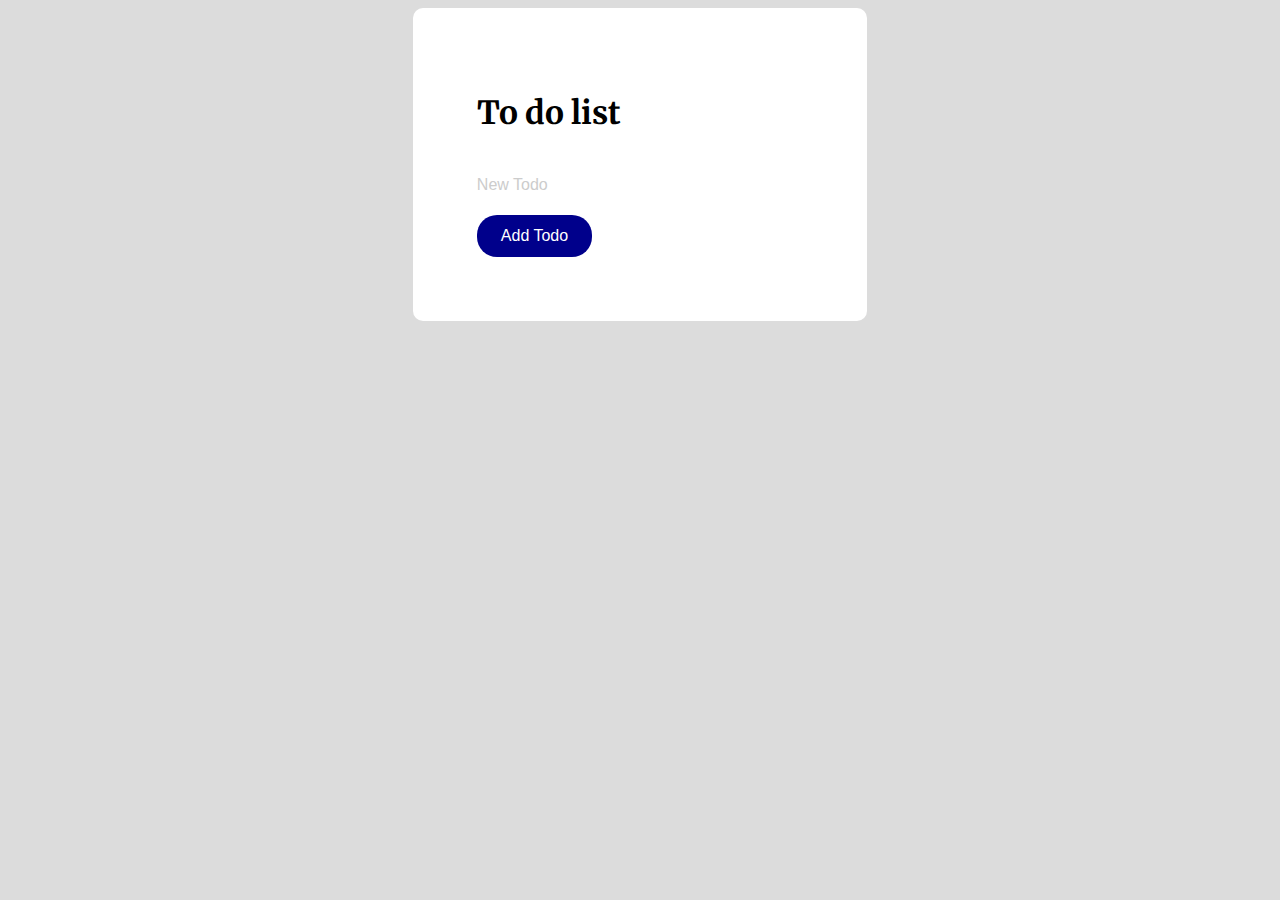
==== index.html @ 26b2c371 "Initial commit" ====
<!DOCTYPE html>
<html lang="en">
<head>
    <meta charset="UTF-8">
    <meta http-equiv="X-UA-Compatible" content="IE=edge">
    <meta name="viewport" content="width=device-width, initial-scale=1.0">
    <title>To do list</title>
    <link rel="stylesheet" href="style.css">
</head>
<body>
    <div class="container">
        <div id="toDoList" class="row">
            <h1>To do list</h1>
        </div>
        <div class="controls">
            <input type="text" placeholder="New Todo" id="todo-new" class="todo-input">
            <button id="addToDo" class="add-to-do">Add Todo</button>
        </div>
    </div>
    <script src="main.js"></script>
</body>
</html>
---- style.css ----
@import url('https://fonts.googleapis.com/css2?family=Merriweather:wght@300;700&display=swap');

* {
    box-sizing: border-box;
}

html,body{
    background-color: gainsboro;
    font-family: 'Merriweather', serif;
}

.container{
    background-color: white;
    width: fit-content;
    display: flex;
    flex-direction: column;
    justify-content: center;
    margin: 0 auto;
    padding: 4em;
    border-radius: 10px;
}

button.add-to-do{
    background-color: darkblue;
    border: none;
    padding: 12px 24px;
    color: white;
    font-size: 16px;
    border-radius: 20px;
    cursor: pointer;
}

input[type="text"]{
    width: 100%;
    font-size: 16px;
    padding: 5px 0;
    border: none;
    margin:1em 0;
}
.task-complete{
    text-decoration: line-through;
    opacity: .5;
}
::placeholder{
    color: #ccc;
}

input:focus{
    outline: 0;
}
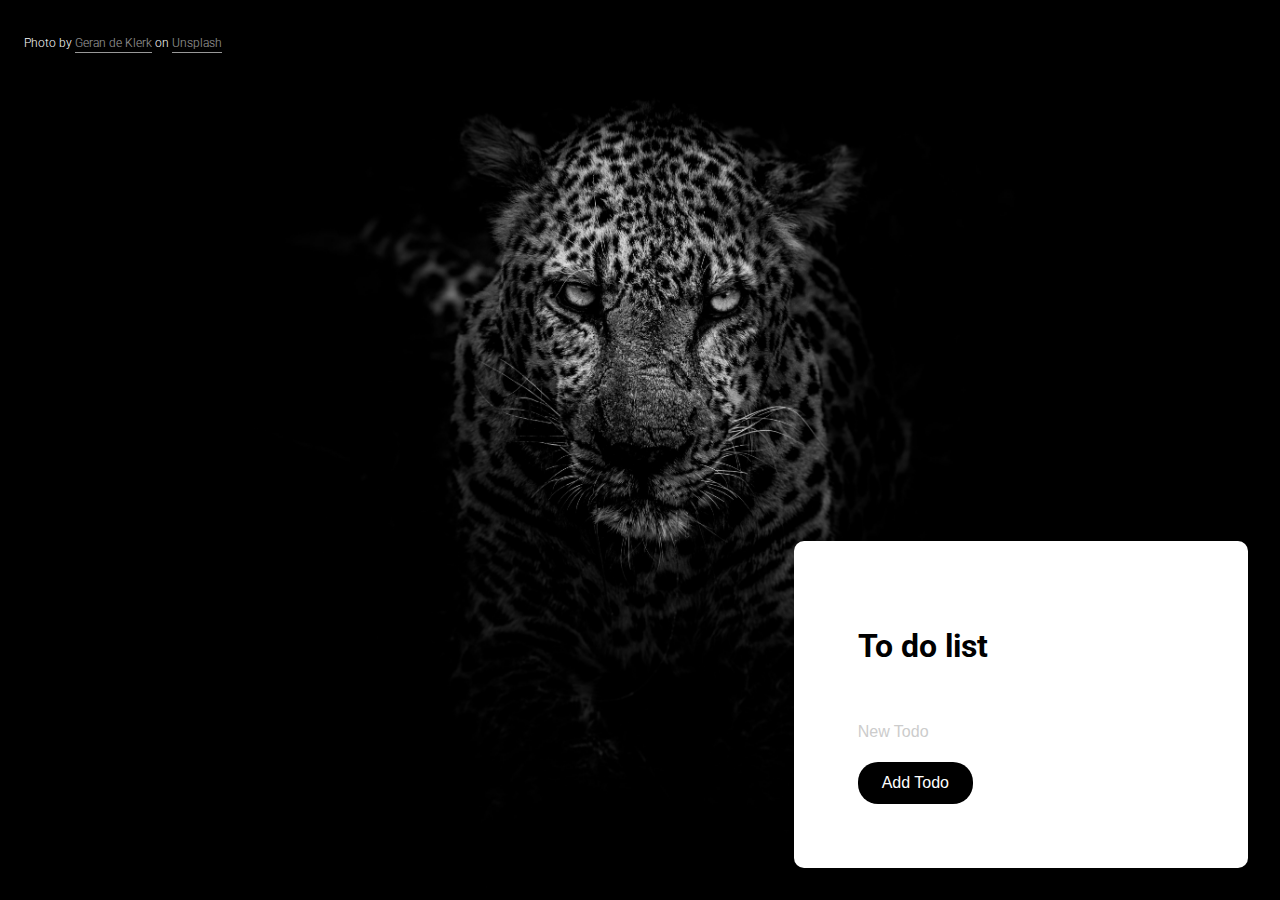
==== commit be268508: "Created a concept and styled everything based off that concept" ====
--- a/index.html
+++ b/index.html
@@ -8,6 +8,10 @@
     <link rel="stylesheet" href="style.css">
 </head>
 <body>
+    <div class="img-credit">
+        <p>Photo by <a href="https://unsplash.com/@gerandeklerk?utm_source=unsplash&utm_medium=referral&utm_content=creditCopyText">Geran de Klerk</a> on <a href="https://unsplash.com/s/photos/africa?utm_source=unsplash&utm_medium=referral&utm_content=creditCopyText">Unsplash</a>
+        </p>
+    </div>
     <div class="container">
         <div id="toDoList" class="row">
             <h1>To do list</h1>
@@ -16,6 +20,7 @@
             <input type="text" placeholder="New Todo" id="todo-new" class="todo-input">
             <button id="addToDo" class="add-to-do">Add Todo</button>
         </div>
+        <div id="alert"></div>
     </div>
     <script src="main.js"></script>
 </body>
--- a/style.css
+++ b/style.css
@@ -1,15 +1,38 @@
-@import url('https://fonts.googleapis.com/css2?family=Merriweather:wght@300;700&display=swap');
+@import url('https://fonts.googleapis.com/css2?family=Roboto:wght@300;500&display=swap');
 
 * {
     box-sizing: border-box;
 }
 
 html,body{
-    background-color: gainsboro;
-    font-family: 'Merriweather', serif;
+    background-color: red;
+    font-family: 'Roboto', sans-serif;
+    background-image: url('img/bg.jpg');
+    background-size: cover;
+    background-repeat: no-repeat;
+    background-position: center;
+    margin: 0;
+    padding: 0;
+    width: 100%;
+    height: 100%;
+}   
+.img-credit{
+    position: absolute;
+    inset: 2em auto auto 2em;
+    color: white;
+    font-size: 12px;
+    font-weight: 300;
 }
-
+.img-credit a, a:hover, a:focus, a:visited{
+    color: white;
+    opacity: .6;
+    text-decoration: none;
+    padding-bottom: 2px;
+    border-bottom: 1px solid white;
+}
 .container{
+    position: fixed;
+    inset: auto 2em 2em auto;
     background-color: white;
     width: fit-content;
     display: flex;
@@ -21,7 +44,7 @@
 }
 
 button.add-to-do{
-    background-color: darkblue;
+    background-color: black;
     border: none;
     padding: 12px 24px;
     color: white;
@@ -29,15 +52,42 @@
     border-radius: 20px;
     cursor: pointer;
 }
-
+label{
+    display: flex;
+}
 input[type="text"]{
     width: 100%;
     font-size: 16px;
     padding: 5px 0;
     border: none;
-    margin:1em 0;
+    margin: 1em 0;
 }
-.task-complete{
+input[type="checkbox"] {
+    appearance: none;
+    -webkit-appearance: none;
+    border-radius: 50%;
+    border: 3px solid #151617;
+    width: 15px;
+    height: 15px;
+    margin-right: 15px;
+}
+input[type="checkbox"]:checked {
+    background: black;
+    outline: 0;
+}
+.task{
+    display: flex;
+    justify-content: space-between;
+    align-items: center;
+    padding: 1em 0;
+    border-bottom: 1px solid rgb(235, 235, 235);
+    font-weight: 300;
+}
+.task span{
+    font-family: 'Roboto', sans-serif;
+    cursor: pointer;
+}
+.task-complete label{
     text-decoration: line-through;
     opacity: .5;
 }
@@ -47,4 +97,15 @@
 
 input:focus{
     outline: 0;
+}
+.alert{
+    width: 100%;
+    background-color: red;
+    color: white;
+    font-size: 14px;
+    padding: 1em;
+    font-weight: 300;
+}
+.controls{
+    margin-top: 1em;
 }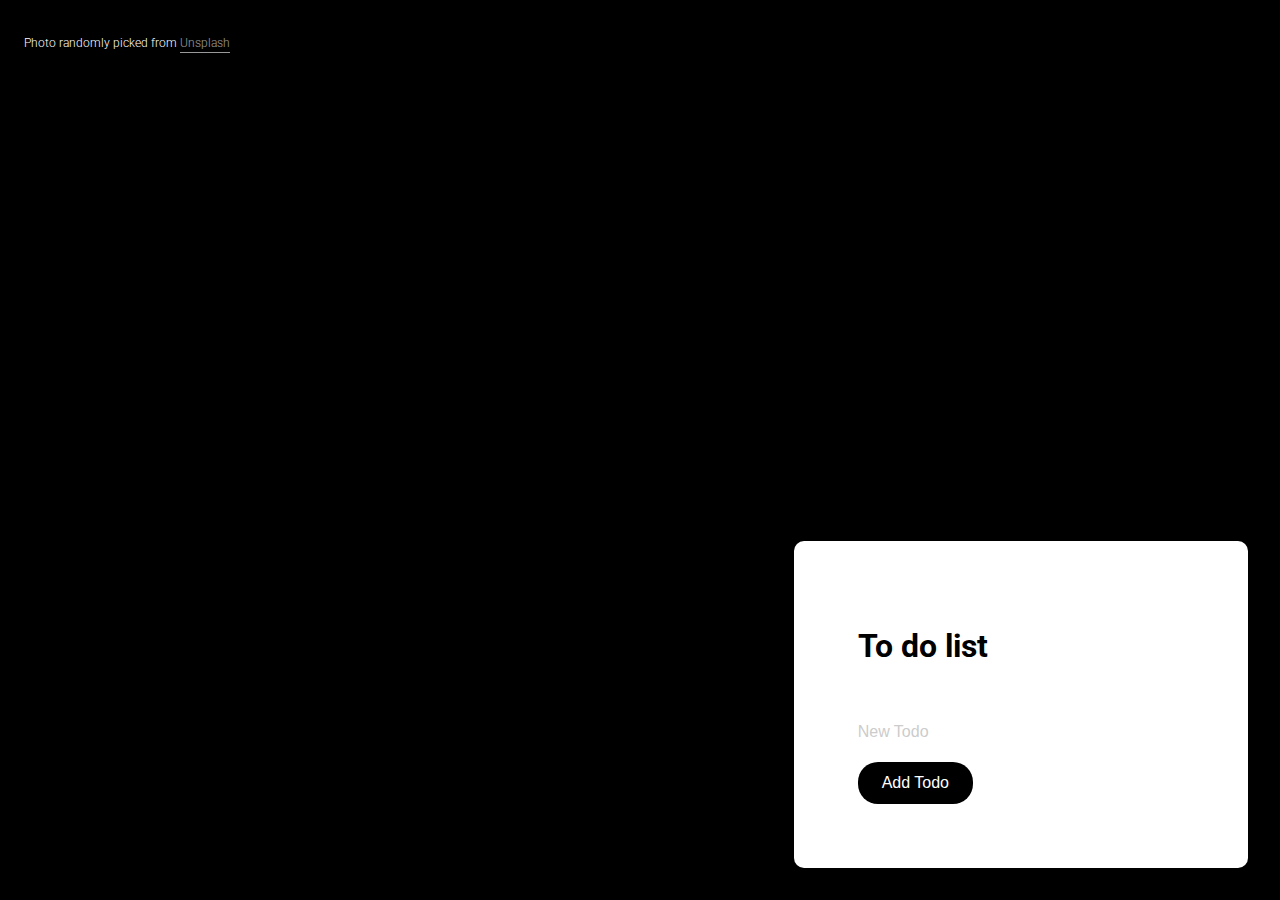
==== commit f758be92: "Added a random image from Unsplash" ====
--- a/index.html
+++ b/index.html
@@ -9,7 +9,7 @@
 </head>
 <body>
     <div class="img-credit">
-        <p>Photo by <a href="https://unsplash.com/@gerandeklerk?utm_source=unsplash&utm_medium=referral&utm_content=creditCopyText">Geran de Klerk</a> on <a href="https://unsplash.com/s/photos/africa?utm_source=unsplash&utm_medium=referral&utm_content=creditCopyText">Unsplash</a>
+        <p>Photo randomly picked from <a href="https://unsplash.com/s/photos/africa?utm_source=unsplash&utm_medium=referral&utm_content=creditCopyText">Unsplash</a>
         </p>
     </div>
     <div class="container">
--- a/style.css
+++ b/style.css
@@ -5,9 +5,8 @@
 }
 
 html,body{
-    background-color: red;
+    background-color: black;
     font-family: 'Roboto', sans-serif;
-    background-image: url('img/bg.jpg');
     background-size: cover;
     background-repeat: no-repeat;
     background-position: center;
@@ -41,6 +40,9 @@
     margin: 0 auto;
     padding: 4em;
     border-radius: 10px;
+    transition-property: width;
+    transition-duration: 4s;
+    transition-delay: 2s;
 }
 
 button.add-to-do{
@@ -54,6 +56,7 @@
 }
 label{
     display: flex;
+    align-items: center;
 }
 input[type="text"]{
     width: 100%;
@@ -69,7 +72,7 @@
     border: 3px solid #151617;
     width: 15px;
     height: 15px;
-    margin-right: 15px;
+    margin-right: 10px;
 }
 input[type="checkbox"]:checked {
     background: black;
@@ -86,6 +89,7 @@
 .task span{
     font-family: 'Roboto', sans-serif;
     cursor: pointer;
+    margin-left: 10px;
 }
 .task-complete label{
     text-decoration: line-through;
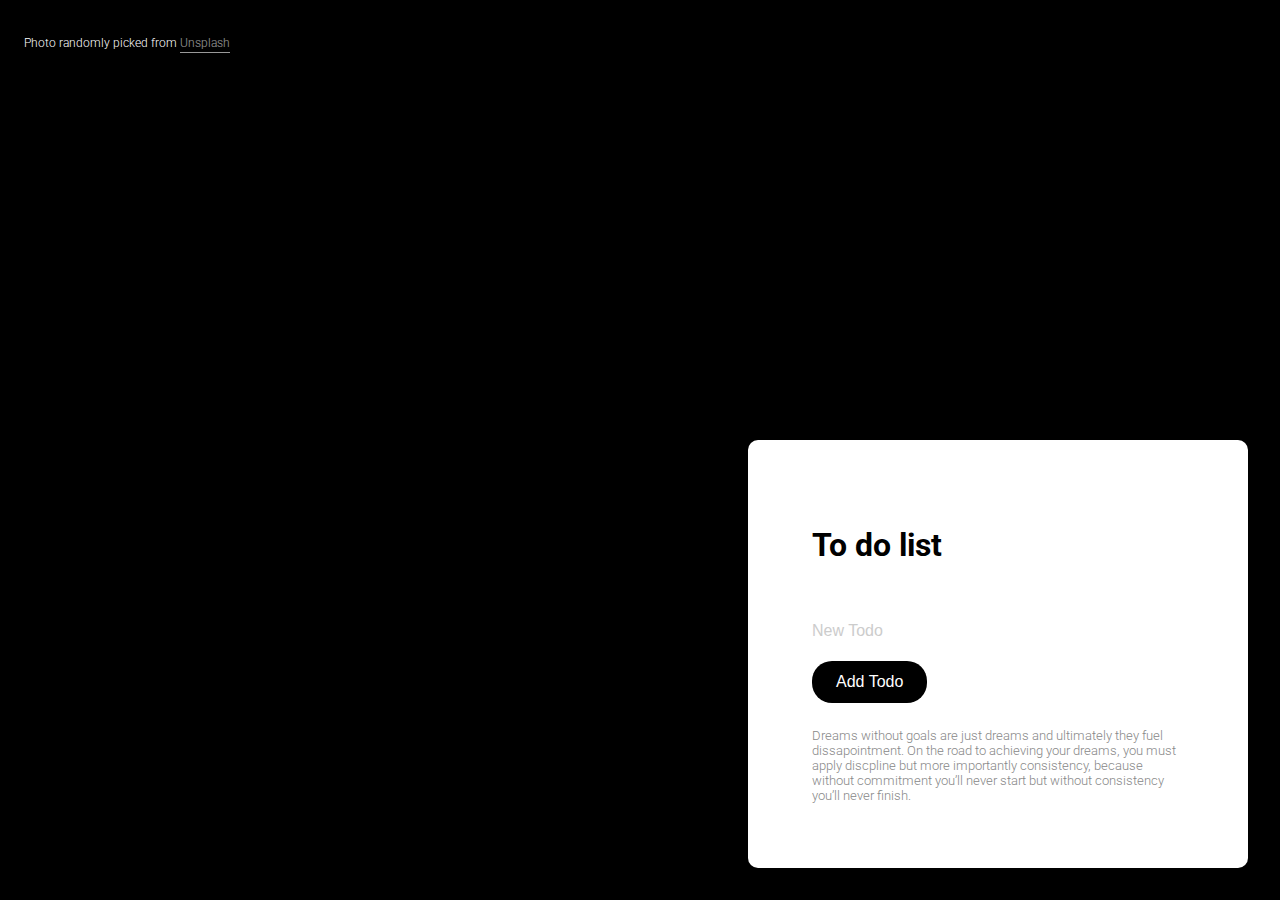
==== commit 9551d000: "Added motivational quote" ====
--- a/index.html
+++ b/index.html
@@ -1,27 +1,43 @@
 <!DOCTYPE html>
 <html lang="en">
-<head>
-    <meta charset="UTF-8">
-    <meta http-equiv="X-UA-Compatible" content="IE=edge">
-    <meta name="viewport" content="width=device-width, initial-scale=1.0">
+  <head>
+    <meta charset="UTF-8" />
+    <meta http-equiv="X-UA-Compatible" content="IE=edge" />
+    <meta name="viewport" content="width=device-width, initial-scale=1.0" />
     <title>To do list</title>
-    <link rel="stylesheet" href="style.css">
-</head>
-<body>
+    <link rel="stylesheet" href="style.css" />
+  </head>
+  <body>
     <div class="img-credit">
-        <p>Photo randomly picked from <a href="https://unsplash.com/s/photos/africa?utm_source=unsplash&utm_medium=referral&utm_content=creditCopyText">Unsplash</a>
-        </p>
+      <p>
+        Photo randomly picked from
+        <a
+          href="https://unsplash.com/s/photos/africa?utm_source=unsplash&utm_medium=referral&utm_content=creditCopyText"
+          >Unsplash</a
+        >
+      </p>
     </div>
     <div class="container">
-        <div id="toDoList" class="row">
-            <h1>To do list</h1>
-        </div>
-        <div class="controls">
-            <input type="text" placeholder="New Todo" id="todo-new" class="todo-input">
-            <button id="addToDo" class="add-to-do">Add Todo</button>
-        </div>
-        <div id="alert"></div>
+      <div id="toDoList" class="row">
+        <h1>To do list</h1>
+      </div>
+      <div class="controls">
+        <input
+          type="text"
+          placeholder="New Todo"
+          id="todo-new"
+          class="todo-input"
+        />
+        <button id="addToDo" class="add-to-do">Add Todo</button>
+        <small
+          >Dreams without goals are just dreams and ultimately they fuel
+          dissapointment. On the road to achieving your dreams, you must apply
+          discpline but more importantly consistency, because without commitment
+          you’ll never start but without consistency you’ll never finish.</small
+        >
+      </div>
+      <div id="alert"></div>
     </div>
     <script src="main.js"></script>
-</body>
-</html>+  </body>
+</html>
--- a/style.css
+++ b/style.css
@@ -1,115 +1,127 @@
-@import url('https://fonts.googleapis.com/css2?family=Roboto:wght@300;500&display=swap');
+@import url("https://fonts.googleapis.com/css2?family=Roboto:wght@300;500&display=swap");
 
 * {
-    box-sizing: border-box;
+  box-sizing: border-box;
 }
 
-html,body{
-    background-color: black;
-    font-family: 'Roboto', sans-serif;
-    background-size: cover;
-    background-repeat: no-repeat;
-    background-position: center;
-    margin: 0;
-    padding: 0;
-    width: 100%;
-    height: 100%;
-}   
-.img-credit{
-    position: absolute;
-    inset: 2em auto auto 2em;
-    color: white;
-    font-size: 12px;
-    font-weight: 300;
+html,
+body {
+  background-color: black;
+  font-family: "Roboto", sans-serif;
+  background-size: cover;
+  background-repeat: no-repeat;
+  background-position: center;
+  margin: 0;
+  padding: 0;
+  width: 100%;
+  height: 100%;
 }
-.img-credit a, a:hover, a:focus, a:visited{
-    color: white;
-    opacity: .6;
-    text-decoration: none;
-    padding-bottom: 2px;
-    border-bottom: 1px solid white;
+.img-credit {
+  position: absolute;
+  inset: 2em auto auto 2em;
+  color: white;
+  font-size: 12px;
+  font-weight: 300;
 }
-.container{
-    position: fixed;
-    inset: auto 2em 2em auto;
-    background-color: white;
-    width: fit-content;
-    display: flex;
-    flex-direction: column;
-    justify-content: center;
-    margin: 0 auto;
-    padding: 4em;
-    border-radius: 10px;
-    transition-property: width;
-    transition-duration: 4s;
-    transition-delay: 2s;
+.img-credit a,
+a:hover,
+a:focus,
+a:visited {
+  color: white;
+  opacity: 0.6;
+  text-decoration: none;
+  padding-bottom: 2px;
+  border-bottom: 1px solid white;
+}
+.container {
+  position: fixed;
+  inset: auto 2em 2em auto;
+  background-color: white;
+  width: fit-content;
+  max-width: 500px;
+  display: flex;
+  flex-direction: column;
+  justify-content: center;
+  margin: 0 auto;
+  padding: 4em;
+  border-radius: 10px;
+  transition-property: width;
+  transition-duration: 4s;
+  transition-delay: 2s;
 }
 
-button.add-to-do{
-    background-color: black;
-    border: none;
-    padding: 12px 24px;
-    color: white;
-    font-size: 16px;
-    border-radius: 20px;
-    cursor: pointer;
+small {
+  color: rgb(136, 136, 136);
+  display: inline-block;
+  margin-top: 25px;
+  font-weight: 300;
 }
-label{
-    display: flex;
-    align-items: center;
+
+button.add-to-do {
+  background-color: black;
+  border: none;
+  padding: 12px 24px;
+  color: white;
+  font-size: 16px;
+  border-radius: 20px;
+  cursor: pointer;
 }
-input[type="text"]{
-    width: 100%;
-    font-size: 16px;
-    padding: 5px 0;
-    border: none;
-    margin: 1em 0;
+label {
+  display: flex;
+  align-items: center;
+}
+input[type="text"] {
+  width: 100%;
+  font-size: 16px;
+  padding: 5px 0;
+  border: none;
+  margin: 1em 0;
 }
 input[type="checkbox"] {
-    appearance: none;
-    -webkit-appearance: none;
-    border-radius: 50%;
-    border: 3px solid #151617;
-    width: 15px;
-    height: 15px;
-    margin-right: 10px;
+  appearance: none;
+  -webkit-appearance: none;
+  border-radius: 50%;
+  border: 3px solid #151617;
+  width: 15px;
+  height: 15px;
+  margin-right: 10px;
 }
 input[type="checkbox"]:checked {
-    background: black;
-    outline: 0;
+  background: black;
+  outline: 0;
 }
-.task{
-    display: flex;
-    justify-content: space-between;
-    align-items: center;
-    padding: 1em 0;
-    border-bottom: 1px solid rgb(235, 235, 235);
-    font-weight: 300;
+.task {
+  display: flex;
+  justify-content: space-between;
+  align-items: center;
+  padding: 1em 0;
+  border-bottom: 1px solid rgb(235, 235, 235);
+  font-weight: 300;
 }
-.task span{
-    font-family: 'Roboto', sans-serif;
-    cursor: pointer;
-    margin-left: 10px;
+.task span {
+  font-family: "Roboto", sans-serif;
+  cursor: pointer;
+  margin-left: 10px;
 }
-.task-complete label{
-    text-decoration: line-through;
-    opacity: .5;
+.task-complete label {
+  text-decoration: line-through;
+  opacity: 0.5;
 }
-::placeholder{
-    color: #ccc;
+::placeholder {
+  color: #ccc;
 }
 
-input:focus{
-    outline: 0;
+input:focus {
+  outline: 0;
 }
-.alert{
-    width: 100%;
-    background-color: red;
-    color: white;
-    font-size: 14px;
-    padding: 1em;
-    font-weight: 300;
+.alert {
+  width: 100%;
+  background-color: red;
+  color: white;
+  font-size: 14px;
+  padding: 1em;
+  font-weight: 300;
 }
-.controls{
-    margin-top: 1em;
-}+.controls {
+  margin-top: 1em;
+}
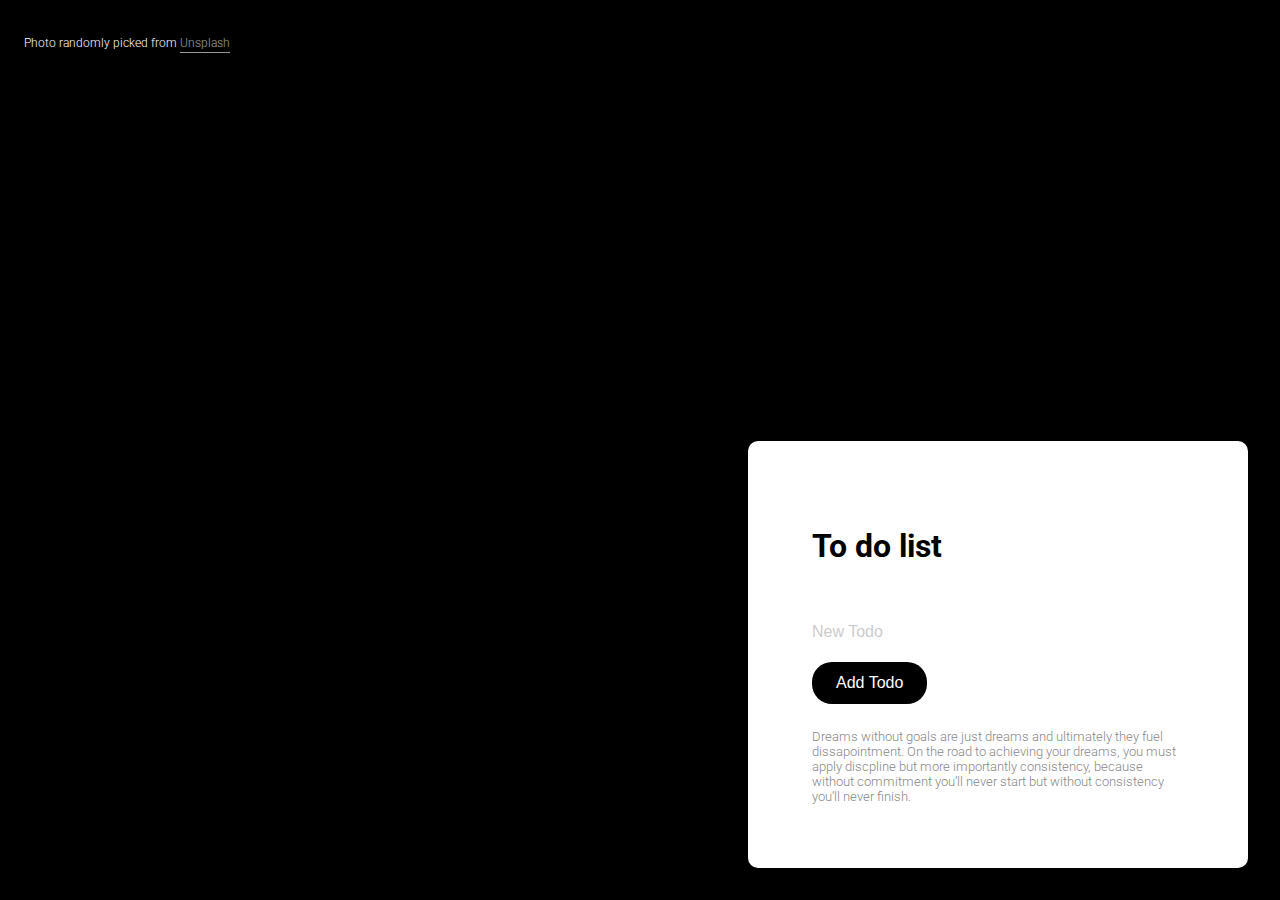
==== commit 601eb730: "Added multiple quotes" ====
--- a/index.html
+++ b/index.html
@@ -29,7 +29,7 @@
           class="todo-input"
         />
         <button id="addToDo" class="add-to-do">Add Todo</button>
-        <small
+        <small id="quotes"
           >Dreams without goals are just dreams and ultimately they fuel
           dissapointment. On the road to achieving your dreams, you must apply
           discpline but more importantly consistency, because without commitment
--- a/style.css
+++ b/style.css
@@ -51,8 +51,8 @@
 }
 
 small {
+  display: block !important;
   color: rgb(136, 136, 136);
-  display: inline-block;
   margin-top: 25px;
   font-weight: 300;
 }
@@ -125,3 +125,15 @@
 .controls {
   margin-top: 1em;
 }
+
+@media (max-width: 650px) {
+  html,
+  body {
+    background-image: none;
+  }
+  .container {
+    position: relative;
+    padding: 2em;
+    inset: 0;
+  }
+}
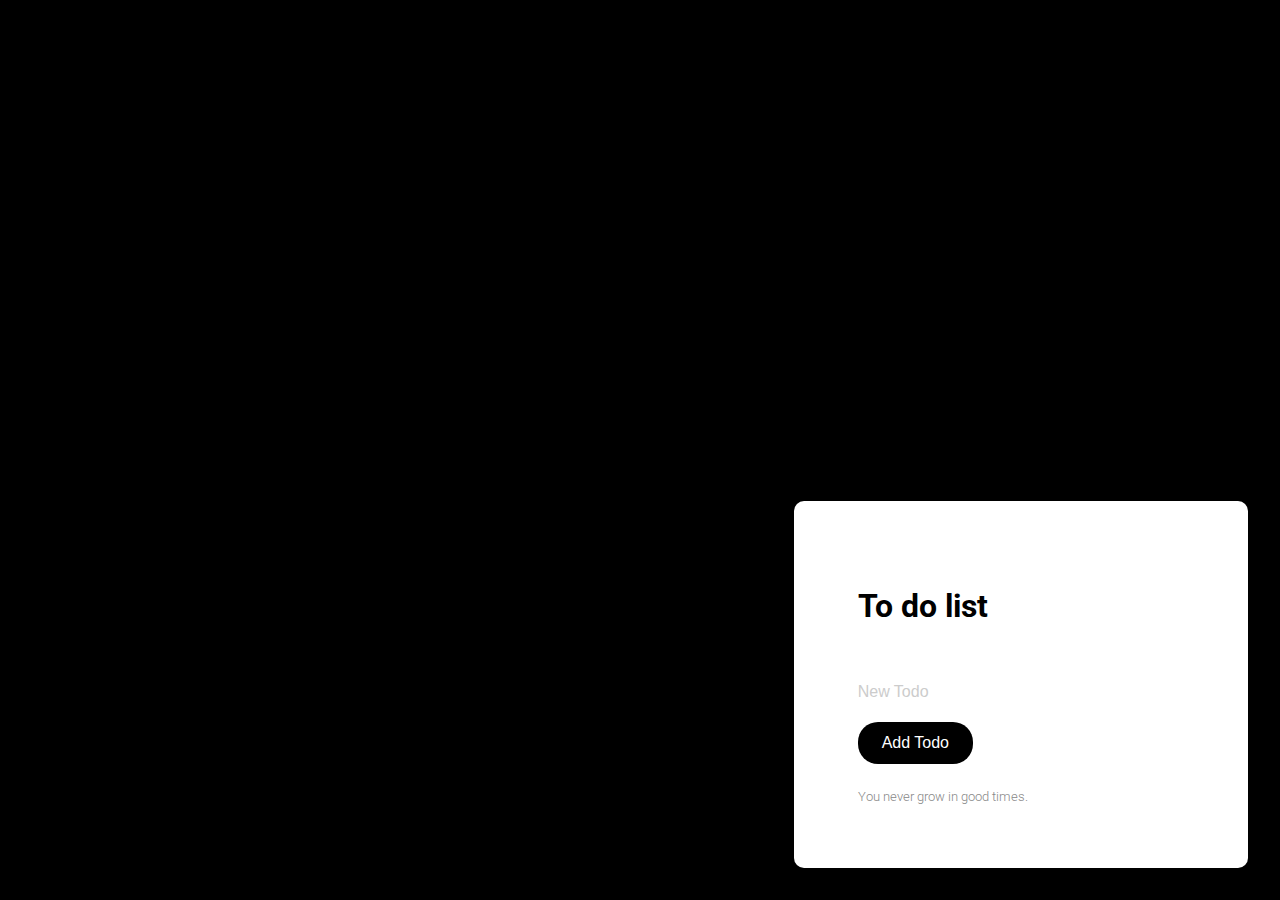
==== commit 74c42e5f: "Fixed input stretching issue and added image credit to specific photographer" ====
--- a/index.html
+++ b/index.html
@@ -8,15 +8,7 @@
     <link rel="stylesheet" href="style.css" />
   </head>
   <body>
-    <div class="img-credit">
-      <p>
-        Photo randomly picked from
-        <a
-          href="https://unsplash.com/s/photos/africa?utm_source=unsplash&utm_medium=referral&utm_content=creditCopyText"
-          >Unsplash</a
-        >
-      </p>
-    </div>
+    <div id="unplash-credit" class="img-credit"></div>
     <div class="container">
       <div id="toDoList" class="row">
         <h1>To do list</h1>
--- a/style.css
+++ b/style.css
@@ -69,6 +69,7 @@
 label {
   display: flex;
   align-items: center;
+  line-break: anywhere;
 }
 input[type="text"] {
   width: 100%;
@@ -82,7 +83,7 @@
   -webkit-appearance: none;
   border-radius: 50%;
   border: 3px solid #151617;
-  width: 15px;
+  min-width: 15px;
   height: 15px;
   margin-right: 10px;
 }
